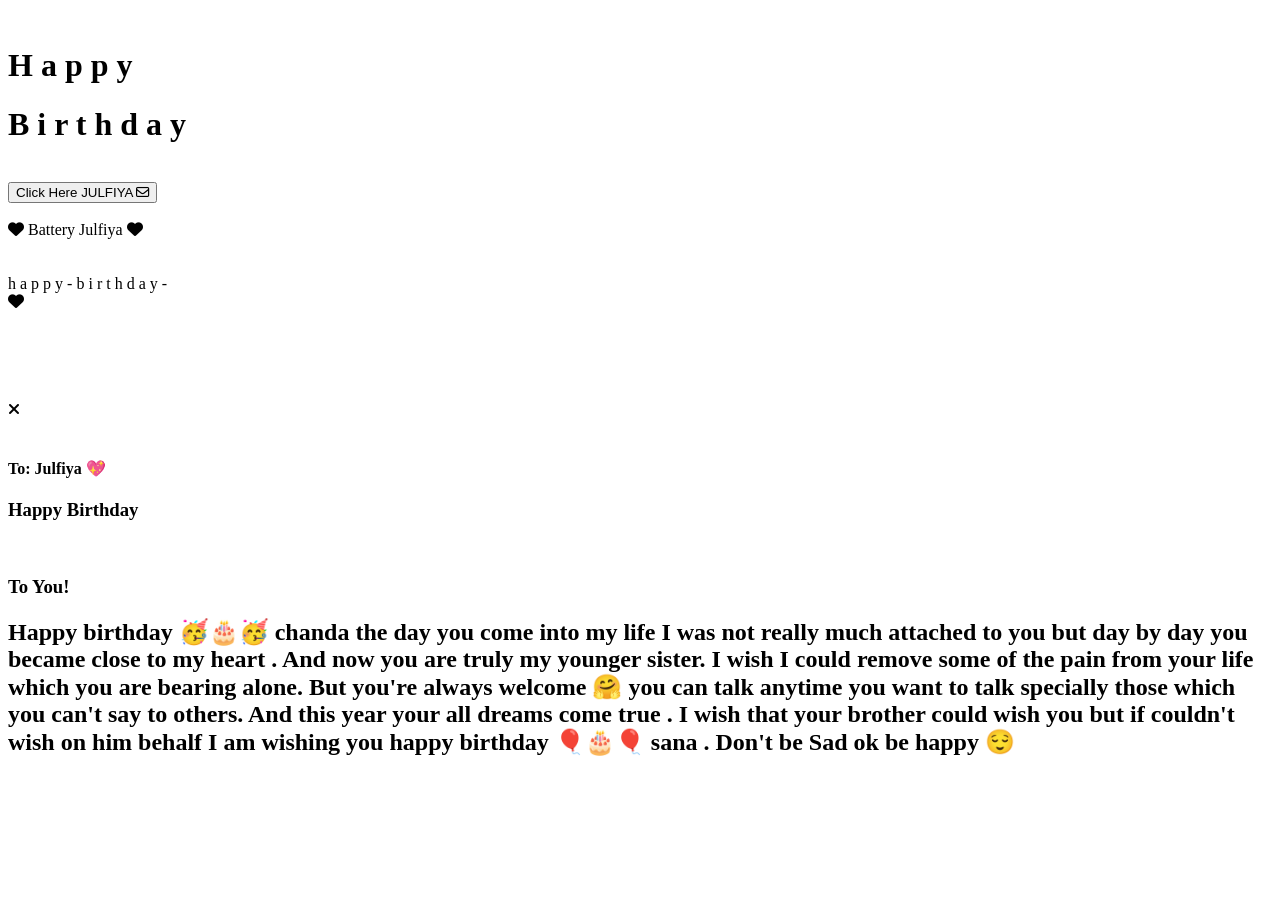
==== index.html @ 65e4c52f "Create index.html" ====
<!DOCTYPE html>
<html lang="en">

<head>
    <meta charset="UTF-8">
    <meta name="viewport" content="width=device-width, initial-scale=1.0">
    <meta name="title" content="Happy Birthday Website 2.0 | Aoudumber Bade">
    <meta name="github" content="https://github.com/Aoudumber-Bade">
    <title>ZOYA Birthday</title>
    <link rel="stylesheet" href="style.css">
    <link rel="stylesheet" href="https://cdnjs.cloudflare.com/ajax/libs/font-awesome/6.5.1/css/all.min.css"
        integrity="sha512-DTOQO9RWCH3ppGqcWaEA1BIZOC6xxalwEsw9c2QQeAIftl+Vegovlnee1c9QX4TctnWMn13TZye+giMm8e2LwA=="
        crossorigin="anonymous" referrerpolicy="no-referrer" />
    <link
        href="https://fonts.googleapis.com/css2?family=Dancing+Script:wght@500;700&family=Poppins:wght@400;600&display=swap"
        rel="stylesheet">
    <script src="https://code.jquery.com/jquery-3.7.1.min.js"
        integrity="sha256-/JqT3SQfawRcv/BIHPThkBvs0OEvtFFmqPF/lYI/Cxo=" crossorigin="anonymous"></script>
</head>

<body>
    <div id="wrapper">
        <div class="flag__birthday">
            <img src="./images/1.png" alt="" width="350" class="flag__left">
            <img src="./images/1.png" alt="" width="350" class="flag__right">
        </div>
        <div class="content">
            <div class="left">
                <div class="title">
                    <h1 class="happy">
                        <span style="--t: 4s;">H</span>
                        <span style="--t: 4.2s;">a</span>
                        <span style="--t: 4.4s;">p</span>
                        <span style="--t: 4.6s;">p</span>
                        <span style="--t: 4.8s;">y</span>
                    </h1>
                    <h1 class="birthday">
                        <span style="--t: 5s;">B</span>
                        <span style="--t: 5.2s;">i</span>
                        <span style="--t: 5.4s;">r</span>
                        <span style="--t: 5.6s;">t</span>
                        <span style="--t: 5.8s;">h</span>
                        <span style="--t: 6s;">d</span>
                        <span style="--t: 6.2s;">a</span>
                        <span style="--t: 6.4s;">y</span>
                    </h1>
                    <div class="hat">
                        <img src="./images/hat.png" alt="" width="130">
                    </div>
                </div>
                <div class="date__of__birth">
                    <span></span>
                </div>
                <div class="btn">
                    <button id="btn__letter">
                        <div class="mail">
                            Click Here JULFIYA
                            <i class="fa-regular fa-envelope"></i>
                        </div>
                    </button>

                </div>
            </div>
            <div class="right">
                <div class="box__account">
                    <div class="image">
                        <img src="./images/unnamed.png" alt="">
                    </div>
                    <div class="name">
                        <i class="fa-solid fa-heart"></i>
                        <span>Battery Julfiya</span>
                        <i class="fa-solid fa-heart"></i>
                    </div>
                    <div class="balloon_one">
                        <img width="100px" src="./images/balloon1.png" alt="">
                    </div>
                    <div class="balloon_two">
                        <img width="100px" src="./images/balloon2.png" alt="">
                    </div>
                </div>
                <div class="cricle">
                    <div class="text__cricle">
                        <span style="--i: 1;">h</span>
                        <span style="--i: 2;">a</span>
                        <span style="--i: 3;">p</span>
                        <span style="--i: 4;">p</span>
                        <span style="--i: 5;">y</span>
                        <span style="--i: 6;">-</span>
                        <span style="--i: 7;">b</span>
                        <span style="--i: 8;">i</span>
                        <span style="--i: 9;">r</span>
                        <span style="--i: 10;">t</span>
                        <span style="--i: 11;">h</span>
                        <span style="--i: 12;">d</span>
                        <span style="--i: 13;">a</span>
                        <span style="--i: 14;">y</span>
                        <span style="--i: 15;">-</span>
                    </div>
                    <i class="fa-solid fa-heart"></i>
                </div>
            </div>
        </div>
        <div class="decorate_star star1" style="--t: 15s;"></div>
        <div class="decorate_star star2" style="--t: 15.2s;"></div>
        <div class="decorate_star star3" style="--t: 15.4s;"></div>
        <div class="decorate_star star4" style="--t: 15.6s;"></div>
        <div class="decorate_star star5" style="--t: 15.8s;"></div>
        <div class="decorate_flower--one" style="--t: 15s;">
            <img width="20" src="./images/decorate_flower.png" alt="">
        </div>
        <div class="decorate_flower--two" style="--t: 15.3s;">
            <img width="20" src="./images/decorate_flower.png" alt="">
        </div>
        <div class="decorate_flower--three" style="--t: 15.6s;">
            <img width="20" src="./images/decorate_flower.png" alt="">
        </div>
        <div class="decorate_bottom">
            <img src="./images/decorate.png" alt="" width="100">
        </div>
        <div class="smiley__icon">
            <img src="./images/smiley_icon.png" alt="" width="100">
        </div>


        <div class="boxMail">
            <i class="fa-solid fa-xmark"></i>
            <div class="boxMail-container">
                <div class="card1">
                    <div class="userImg">
                        <img src="images/unnamed.png" alt="">
                    </div>
                    <h4 class="username">To: Julfiya 💖<span class="underline"></span></h4>

                    <h3>Happy Birthday</h3>
                    <div class="imageCute">
                        <img src="cute1.png" alt="">
                    </div>
                </div>
                <div class="card2">
                    <div class="card2-content">
                        <h3>To You!</h3>
                        <h2>Happy birthday 🥳🎂🥳 chanda the day you come into my life I was not really much attached to
                            you but day by day you became close to my heart . And now you are truly my younger sister. I
                            wish I could remove some of the pain from your life which you are bearing alone. But you're
                            always welcome 🤗 you can talk anytime you want to talk specially those which you can't say
                            to others. And this year your all dreams come true . I wish that your
                            brother could wish you but if couldn't wish on him behalf I am wishing you happy birthday
                            🎈🎂🎈 sana . Don't be Sad ok be happy 😌
                        </h2>

                        <div class="imageCute2">
                            <img src="cute2.png" alt="">
                        </div>
                    </div>
                </div>
            </div>
        </div>
    </div>

</body>
<script>
    let datetxt = "27 May";
    let datatxtletter = " Happy birthday to you.💕";
    let titleLetter = "To you";
    let charArrDate = datetxt.split('');
    let charArrDateLetter = datatxtletter.split('');
    let charArrTitle = titleLetter.split('');
    let currentIndex = 0;
    let currentIndexLetter = 0;
    let currentIndexTitle = 0;
    let date__of__birth = document.querySelector(".date__of__birth span");
    let text__letter = document.querySelector(".text__letter p");
    setTimeout(function () {
        timeDatetxt = setInterval(function () {
            if (currentIndex < charArrDate.length) {
                date__of__birth.textContent += charArrDate[currentIndex];
                currentIndex++;
            }
            else {
                let i = document.createElement("i");
                i.className = "fa-solid fa-star"
                document.querySelector(".date__of__birth").prepend(i)
                document.querySelector(".date__of__birth").appendChild(i.cloneNode(true))
                clearInterval(timeDatetxt)
            }
        }, 100)
    }, 12000)

    var intervalContent;
    var intervalTitle;
    $("#btn__letter").on("click", function () {
        $(".box__letter").slideDown()
        setTimeout(function () {
            $(".letter__border").slideDown();
        }, 1000)
        setTimeout(function () {
            intervalTitle = setInterval(function () {
                if (currentIndexTitle < charArrTitle.length) {
                    document.querySelector(".title__letter").textContent += charArrTitle[currentIndexTitle];
                    let i = document.createElement("i");
                    i.className = "fa-solid fa-heart"
                    document.querySelector(".title__letter").appendChild(i)
                    currentIndexTitle++;
                }
                else {
                    clearInterval(intervalTitle)
                }
            }, 100)
        }, 2000)
        setTimeout(function () {
            document.querySelector("#heart__letter").classList.add("animationOp");
            document.querySelector(".love__img").classList.add("animationOp");
            document.querySelector("#mewmew").classList.add("animationOp");
        }, 2800)
        setTimeout(function () {
            document.querySelectorAll(".heart").forEach((item) => {
                item.classList.add("animation")
            })
        }, 3500)
        setTimeout(function () {
            intervalContent = setInterval(function () {
                if (currentIndexLetter < charArrDateLetter.length) {
                    text__letter.textContent += charArrDateLetter[currentIndexLetter];
                    currentIndexLetter++;
                }
                else {
                    clearInterval(intervalContent)
                }
            }, 50)
        }, 6000)
    })
    $(".close").on("click", function () {
        clearInterval(intervalContent)
        document.querySelector(".title__letter").textContent = "";
        text__letter.textContent = "";
        currentIndexLetter = 0
        currentIndexTitle = 0
        document.querySelector("#heart__letter").classList.remove("animationOp");
        document.querySelector(".love__img").classList.remove("animationOp");
        document.querySelector("#mewmew").classList.remove("animationOp");
        document.querySelectorAll(".heart").forEach((item) => {
            item.classList.remove("animation")
        })
        $(".box__letter").slideUp();
        $(".letter__border").slideUp();
    })



    let mailBox = document.querySelector('.mail')
    let boxmail = document.querySelector('.boxMail')
    var close = document.querySelector('.fa-xmark')
    mailBox.onclick = function () {
        mailBox.classList.toggle('active')
        boxmail.classList.add('active')
    }

    close.addEventListener('click', function () {
        boxmail.classList.remove('active')
    })
</script>

</html>
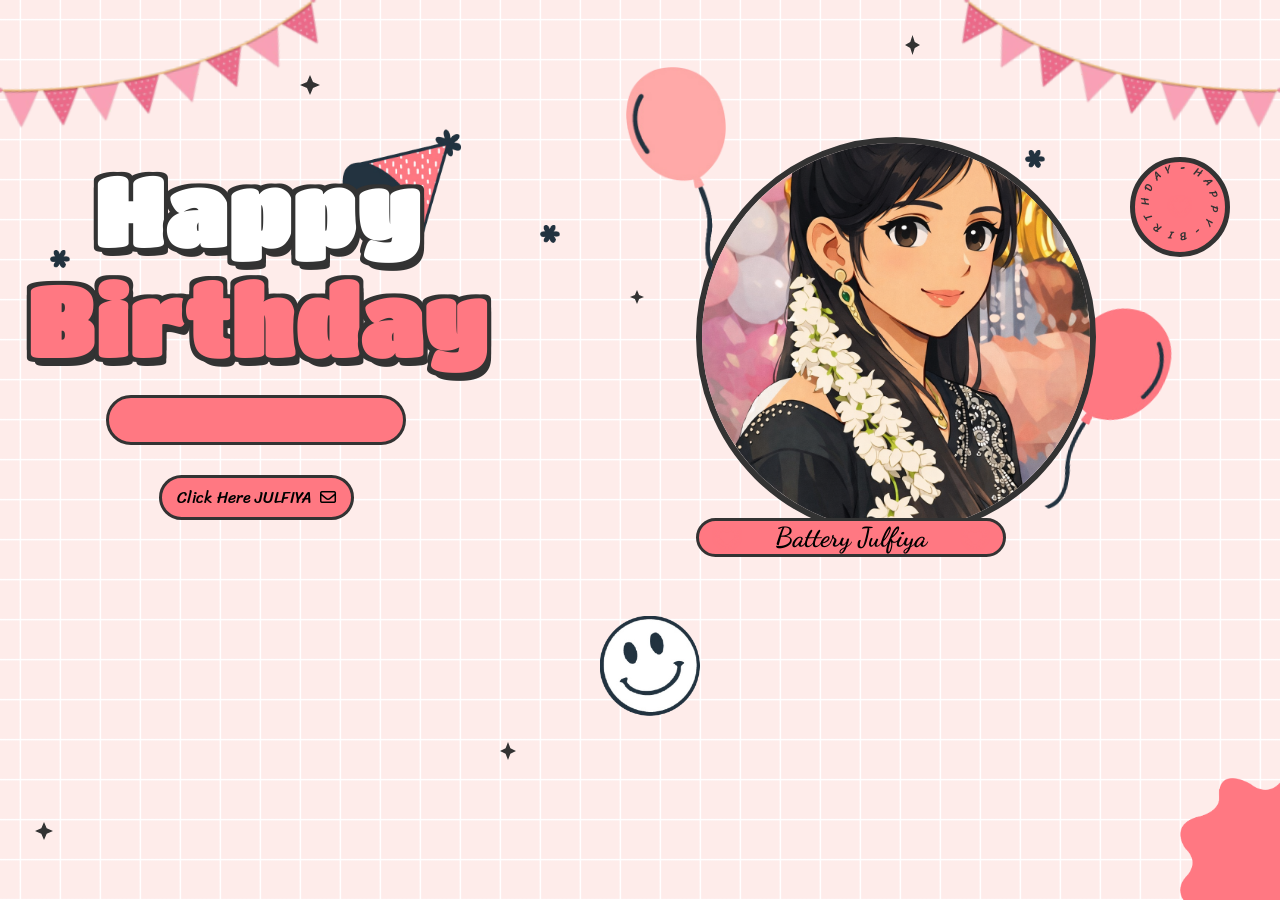
==== commit 0d73dcbf: "Update index.html" ====
--- a/index.html
+++ b/index.html
@@ -159,7 +159,7 @@
 
 </body>
 <script>
-    let datetxt = "27 May";
+    let datetxt = "1st june";
     let datatxtletter = " Happy birthday to you.💕";
     let titleLetter = "To you";
     let charArrDate = datetxt.split('');
--- a/style.css
+++ b/style.css
@@ -0,0 +1,1025 @@
+  @import url('https://fonts.googleapis.com/css2?family=Coiny&family=Titan+One&display=swap');
+@import url('https://fonts.googleapis.com/css2?family=Nerko+One&family=Sriracha&display=swap');
+@import url('https://fonts.googleapis.com/css2?family=Dancing+Script:wght@700&display=swap');
+*{
+    padding: 0;
+    margin: 0;
+    box-sizing: border-box;
+}
+:root{
+    --color-pink: #feecea;
+    --color-white: #fff;
+    --color-black: #333;
+    --color-text-pink: #FF7882;
+    --color-heart: #FF7882;
+    --color-bg-letter: #fff8e4;
+    --color-border: #DACCBF;
+}
+html{
+    height: 100%;
+}
+body {
+    position: relative;
+    font-size: 16px;
+    margin: 0;
+    padding: 0;
+    height: 100%;
+    background-image:linear-gradient(var(--color-pink), var(--color-pink));
+}
+#wrapper{
+    position: relative;
+    background-color: transparent;
+    background-image: linear-gradient(0deg, transparent 24%, rgba(255, 255, 255, 1) 25%, rgba(255, 255, 255, 1) 26%, transparent 27%, transparent 74%, rgba(255, 255, 255, 1) 75%, rgba(255, 255, 255, 1) 76%, transparent 77%, transparent), linear-gradient(90deg, transparent 24%, rgba(255, 255, 255, 1) 25%, rgba(255, 255, 255,1) 26%, transparent 27%, transparent 74%, rgba(255, 255, 255, 1) 75%, rgba(255, 255, 255, 1) 76%, transparent 77%, transparent);
+    height:100%;
+    background-size:80px 80px;
+    overflow: hidden;
+    z-index: 1;
+}
+.flag__birthday{
+    display: flex;
+    justify-content: space-between;
+    transform: translateY(-200px);
+    animation: translateYFlag 1.5s 2s forwards;
+}
+@keyframes translateYFlag{
+    to{
+        transform: translateY(-10px);
+    }
+}
+.flag__birthday .flag__left{
+    transform: rotate(-10deg) translate(-20px,30px);
+}
+.flag__birthday .flag__right{
+    transform: rotate(10deg) translate(20px,30px) scaleX(-1);
+}
+.content{
+    width: 100%;
+    position: relative;
+    display: flex;
+    padding-top: 3rem;
+}
+.content .left, .content .right{
+    position: relative;
+    display: flex;
+    flex-direction: column;
+    justify-content: center;
+    align-items: center;
+}
+.content .left{
+    width: 40%;
+}
+.content .right{
+    width: 60%;
+}
+.left .btn{
+    transform: scale(0);
+    animation: scaleCricle 2s 16s forwards ease-in-out;
+}
+#btn__letter{
+    position: relative;
+    margin-top: 30px;
+    background-color: var(--color-text-pink);
+    outline: none;
+    padding: 5px 15px;
+    font-size: 1rem;
+    border-radius: 50px;
+    border: 3px solid var(--color-black);
+    font-family: "Sriracha", cursive;
+    display: flex;
+    align-items: center;
+    justify-content: center;
+    cursor: pointer;
+    z-index: 2;
+    transform: scale(1);
+    transition: all .5s ease-in-out;
+}
+#btn__letter:active{
+    transform: scale(0.7);
+}
+#btn__letter i{
+    margin-left: 5px;
+}
+#btn__letter:hover{
+    border-color: var(--color-heart);
+    background-color: var(--color-heart);
+    color: #fff;
+    box-shadow: rgba(0, 0, 0, 0.24) 0px 3px 8px;
+}
+
+#btn__letter:hover i{
+    animation: rotateHeart 1s infinite linear;
+}
+@keyframes rotateHeart{
+    0%,50%, 100%{
+        transform: rotate(0deg);
+    }
+    25%{
+        transform: rotate(12deg);
+    }
+    75%{
+        transform: rotate(-12deg);
+    }
+}
+.title{
+    position: relative;
+    width: 100%;
+    display: flex;
+    justify-content: center;
+    font-family: "Titan One", sans-serif;
+    font-size: 3rem;
+    flex-direction: column;
+    perspective: 1000px;
+}
+.title .happy, .title .birthday{
+    position: relative;
+    text-shadow: 4px 4px var(--color-black), 
+                -4px 4px var(--color-black), 
+                4px -4px var(--color-black), 
+                -4px -4px var(--color-black), 
+                4px 8px 0 var(--color-black);
+    font-weight: bold;
+    display: flex;
+    justify-content: center;
+}
+.title .happy{
+    color: var(--color-white);
+}
+.title .happy span, .title .birthday span{
+    transform: translateY(50px);
+    opacity: 0;
+    visibility: hidden;
+    animation: txtTranslateY .5s var(--t) forwards;
+}
+@keyframes txtTranslateY{
+    100%{
+        transform: translateY(0);
+        opacity: 1;
+        visibility: visible;
+    }
+}
+.title .birthday{
+    color: var(--color-text-pink);
+}
+
+.title .hat{
+    position: absolute;
+    right: 45px;
+    top: -350px;
+    transform: rotate(-40deg);
+    z-index: -1;
+    animation: topHat 4s 7s forwards ease;
+}
+@keyframes topHat{
+    20%, 30%{
+        top: -30px;
+        transform-origin: left;
+        transform: rotate(-40deg);
+    }
+    35%, 100%{
+        top: -30px;
+        transform: rotate(0deg);
+    }
+}
+.date__of__birth, .name{
+    display: flex;
+    justify-content:space-around;
+    align-items: center;
+    background-color: var(--color-text-pink);
+    border-radius: 50px;
+    margin-top: 20px;
+    font-family: "Sriracha", cursive;
+    
+}
+.date__of__birth{
+    border: 3px solid var(--color-black);
+    position: relative;
+    transform: translateY(-100px);
+    z-index: -1;
+    opacity: 0;
+    visibility: hidden;
+    width: 0px;
+    animation: dateOfBirth 5s 9s forwards;
+}
+@keyframes dateOfBirth{
+    20%,40%{
+        width: 0px;
+        height: 0;
+        transform: translateY(0px);
+        opacity: 1;
+        visibility: visible;
+    }
+    45%{
+        transform: translateY(0px);
+        opacity: 1;
+        visibility: visible;
+        width: 300px;
+        height: 0px;
+    }
+    50%,100%{
+        transform: translateY(0px);
+        opacity: 1;
+        visibility: visible;
+        width: 300px;
+        height: 50px;
+    }
+}
+.name{
+    position: absolute;
+    padding: 0px 20px;
+    bottom: -20px;
+    border: 3px solid var(--color-black);
+    font-family: 'Dancing Script', cursive;
+}
+.date__of__birth span, .name span{
+    font-weight: bold;
+    margin: 0px 40px;
+}
+.date__of__birth span{
+    font-size: 1.2rem;
+}
+.name span{
+    font-size: 1.7rem;
+}
+.right .box__account{
+    position: relative;
+    transform: translateY(700px);
+    animation: topBoxImage 8s 7s forwards ease-in;
+}
+@keyframes topBoxImage{
+    to{
+        transform: translateY(0);
+    }
+}
+.content .right .image{
+    position: relative;
+    width: 400px;
+    height: 400px;
+    border-radius: 50%;
+    overflow: hidden;
+    display: flex;
+    align-items: center;
+    border: 6px solid var(--color-black);
+}
+.content .right .image img{
+    width: 100%;
+    object-fit: cover;
+
+}
+.cricle{
+    position: absolute;
+    top: 20px;
+    right: 50px;
+    display: flex;
+    justify-content: center;
+    align-items: center;
+    transform: scale(0);
+    animation: scaleCricle 3s 15s forwards ease-in-out;
+}
+@keyframes scaleCricle {
+    0%{
+        transform: scale(0);
+    }
+    10%{
+        transform: scale(1.3);
+    }
+    20%{
+        transform: scale(0.7);
+    }
+    30%,100%{
+        transform: scale(1);
+    }
+
+}
+.text__cricle{
+    width: 100px;
+    height: 100px;
+    background-color: var(--color-text-pink);
+    border-radius: 50%;
+    border: 5px solid var(--color-black);
+    display: flex;
+    justify-content: center;
+    align-items: center;
+    animation: rotateCricle 5s linear infinite;
+}
+@keyframes rotateCricle{
+    to{
+        transform: rotate(360deg);
+    }
+}
+.text__cricle span{
+    top: 0%;
+    left: 50%;
+    position: absolute;
+    color: var(--color-black);
+    transform: rotate(calc(var(--i) * 24deg));
+    transform-origin: 0 45px;
+    font-family: "Sriracha", cursive;
+    text-transform: uppercase;
+    font-size: 0.7rem;
+}
+.fa-heart{
+    color: var(--color-heart);
+    filter: drop-shadow(0 0 3px var(--color-heart));
+    animation: scaleHeart 1s infinite linear;
+}
+.cricle .fa-heart{
+    position: absolute;
+    transform: scale(0.85);
+}
+@keyframes scaleHeart{
+    50%{
+        transform: scale(1.2);
+    }
+}
+.right .balloon_one{
+    position: absolute;
+    top: -70px;
+    left: -70px;
+    animation: balloon1 2s infinite linear;
+}
+@keyframes balloon1{
+    0%, 50%,100%{
+        transform-origin: bottom right;
+        transform: rotate(0deg);
+    }
+    25%{
+        transform-origin: bottom right;
+        transform: rotate(3deg);
+    }
+    75%{
+        transform-origin: bottom right;
+        transform: rotate(-3deg);
+    }
+}
+.right .balloon_two{
+    position: absolute;
+    top: 170px;
+    right: -65px;
+    z-index: -1;
+    transform: rotate(10deg);
+    animation: balloon2 2s infinite linear;
+}
+@keyframes balloon2 {
+    0%,50%,100%{
+        transform-origin: bottom left;
+        transform: rotate(10deg);
+    }
+    25%{
+        transform-origin: bottom left;
+        transform: rotate(7deg);
+    }
+    75%{
+        transform-origin: bottom left;
+        transform: rotate(13deg);
+    }
+}
+
+.decorate_star{
+    position: absolute;
+    transform: scale(0);
+    background-color: var(--color-black);
+    clip-path: polygon(0 50%, 35% 35%, 50% 0, 65% 35%, 100% 50%, 65% 65%, 50% 100%, 35% 65%);
+    animation: scaleCricle 3s var(--t) forwards, 
+            scaleStar 2s 16s infinite ease-in-out;
+}
+.decorate_star.star1{
+    width: 20px;
+    height: 20px;
+    top: 75px;
+    left: 300px;
+}
+.decorate_star.star2{
+    width: 15px;
+    height: 20px;
+    top: 35px;
+    right: 360px;
+}
+.decorate_star.star3{
+    width: 14px;
+    height: 14px;
+    top: 290px;
+    left: 630px;
+}
+.decorate_star.star4{
+    width: 18px;
+    height: 18px;
+    bottom: 60px;
+    left: 35px;
+}
+.decorate_star.star5{
+    width: 16px;
+    height: 18px;
+    bottom: 140px;
+    left: 500px;
+}
+@keyframes scaleStar {
+    25%{
+        transform: scale(0.8);
+    }
+    50%{
+        transform: scale(1.1);
+    }
+}
+.decorate_bottom{
+    position: absolute;
+    right: 0;
+    bottom: -10px;
+}
+.decorate_flower--one{
+    position: absolute;
+    top: 250px;
+    left: 50px;
+    transform: scale(0);
+    animation: scaleCricle 3s var(--t) forwards ease-in-out;
+}
+.decorate_flower--two{
+    position: absolute;
+    top: 225px;
+    left: 540px;
+    transform: scale(0);
+    animation: scaleCricle 3s var(--t) forwards ease-in-out;
+}
+.decorate_flower--three{
+    position: absolute;
+    top: 150px;
+    right: 235px;
+    transform: scale(0);
+    animation: scaleCricle 3s var(--t) forwards ease-in-out;
+}
+.smiley__icon{
+    position: absolute;
+    bottom: 180px;
+    left: 600px;
+    transform: scale(0);
+    animation: scaleCricle 3s 15s forwards ease-in-out;
+}
+
+
+.box__letter{
+    position: fixed;
+    top: 0;
+    left: 0;
+    background-color: rgba(0,0,0,.5);
+    width: 100%;
+    height: 100%;
+    z-index: 10;
+    display: none;
+}
+.box__letter .letter__border{
+    position: absolute;
+    width: 55vw;
+    height: 450px;
+    background-color: var(--color-white);
+    border-radius: 27px;
+    padding: 17px;
+    box-shadow: rgba(0, 0, 0, 0.24) 0px 3px 8px;
+    top: 50%;
+    left: 50%;
+    transform: translate(-50%,-50%);
+    display: none;
+}
+.letter__border .close{
+    position: absolute;
+    right: -10px;
+    top: -10px;
+    width: 30px;
+    height: 30px;
+    background-color: var(--color-white);
+    border-radius: 50%;
+    display: flex;
+    justify-content: center;
+    align-items: center;
+    box-shadow: rgba(99, 99, 99, 0.2) 0px 2px 8px 0px;
+    cursor: pointer;
+}
+.letter__border .letter{
+    width: 100%;
+    height: 100%;
+    background-color: var(--color-bg-letter);
+    border-radius: 10px;
+    padding-top: 15px;
+}
+.letter__border .letter .title__letter{
+    text-align: center;
+    font-family: 'Dancing Script', cursive;
+    font-weight: bold;
+    font-size: 2.4rem;
+}
+.title__letter .fa-solid{
+    margin-left: 5px;
+    font-size: 1.3rem;
+}
+.letter__border .letter .content__letter{
+    position: relative;
+    width: 100%;
+    height: 100%;
+    display: flex;
+    padding-top: 1.5rem;
+    padding-bottom: 70px;
+}
+.letter__border .letter .content__letter .left{
+    position: relative;
+    width: 50%;
+    height: 100%;
+    padding: 1.7rem;
+    border-right: 3px solid var(--color-border);
+}
+.content__letter .left #heart__letter{
+    opacity: 0;
+    width: 100%;
+}
+#heart__letter.animationOp{
+    animation: opacityHeart 1s 1s forwards;
+}
+@keyframes opacityHeart{
+    to{
+        opacity: 1;
+    }
+}
+.content__letter .left .heart{
+    position: absolute;
+    opacity: 0;
+}
+.content__letter .left .heart.animation{
+    animation: scaleHeartLetter 1s var(--t) infinite ease-in-out;
+}
+@keyframes scaleHeartLetter{
+    0%{
+        opacity: 1;
+        transform: scale(0);
+    }
+    10%{
+        opacity: 1;
+        transform: scale(1.3);
+    }
+    20%{
+        opacity: 1;
+        transform: scale(0.7);
+    }
+    30%,100%{
+        opacity: 1;
+        transform: scale(1);
+    }
+    
+}
+.content__letter .left .heart_1{
+    top: 90px;
+    left: 30px;
+}
+.content__letter .left .heart_2{
+    top: 20px;
+    right: 70px;
+}
+.content__letter .left .heart_3{
+    bottom: 50px;
+    left: 145px;
+}
+.content__letter .left .heart_4{
+    top: 140px;
+    right: 35px;
+}
+.content__letter .right{
+    position: relative;
+    width: 50%;
+}
+.content__letter .right .love__img{
+    opacity: 0;
+    position: absolute;
+    right: 20px;
+    top: -100px;
+}
+.love__img.animationOp{
+    animation: opacityHeart 1s 1s forwards;
+}
+.content__letter .right .text__letter{
+    margin-top: 60px;
+    padding: 20px 15px 10px 15px;
+    font-family: 'Dancing Script', cursive;
+    font-size: 1.3rem;
+}
+.content__letter .right #mewmew{
+    position: absolute;
+    bottom: 0;
+    right: 0;
+    opacity: 0;
+}
+#mewmew.animationOp{
+    animation: opacityHeart 1s 1s forwards;
+}
+
+
+#copy {
+    position: fixed;
+    bottom: 12px;
+    left: 50%;
+    transform: translateX(-50%);
+    font-size: 1rem;
+}
+
+#copy a {
+    text-decoration: none;
+    color: #191919d7;
+}
+
+#copy p {
+    color: #4275ff;
+    text-align: center;
+    font-weight: 700;
+    cursor: pointer;
+}
+
+
+
+@media screen and (max-width: 658px)   {
+
+    .flag__birthday .flag__left {
+        transform: rotate(-10deg) translate(-119px,3px);
+    }
+
+    .flag__birthday .flag__right {
+        transform: rotate(10deg) translate(-106px,39px) scaleX(-1);
+    }
+
+    .content {
+        width: 100%;
+        position: relative;
+        display: flex;
+        flex-direction: column;
+        justify-content: center;
+        gap: 25px;
+        align-items: center;
+        padding-top: 2rem;
+    }
+
+    .title {
+        position: relative;
+        width: 100%;
+        display: flex;
+        justify-content: center;
+        font-family: "Titan One", sans-serif;
+        font-size: 1.5rem;
+        letter-spacing: 8px;
+        flex-direction: column;
+        perspective: 1000px;
+    }
+
+    #btn__letter {
+        position: relative;
+        margin-top: 17px;
+        width: 209px;
+        background-color: var(--color-text-pink);
+        outline: none;
+        padding: 6px 4px;
+        font-size: 1rem;
+        border-radius: 50px;
+        border: 3px solid var(--color-black);
+        font-family: "Sriracha", cursive;
+        display: flex;
+        align-items: center;
+        justify-content: center;
+        cursor: pointer;
+        z-index: 2;
+        /* transform: scale(1); */
+        transition: all .5s ease-in-out;
+    }
+
+    .cricle {
+        position: absolute;
+        top: 10px;
+        right: -54px;
+        display: flex;
+        justify-content: center;
+        align-items: center;
+        transform: scale(0);
+        animation: scaleCricle 3s 15s forwards ease-in-out;
+    }
+
+    .title .hat {
+        position: absolute;
+        right: -98px;
+        top: -51px !important;
+        transform: rotate(-40deg);
+        z-index: -1;
+        animation: topHat 4s 7s forwards ease;
+    }
+
+    .box__letter .letter__border {
+        position: absolute;
+        width: 90vw;
+        height: 315px;
+        background-color: var(--color-white);
+        border-radius: 27px;
+        padding: 17px;
+        box-shadow: rgba(0, 0, 0, 0.24) 0px 3px 8px;
+        top: 50%;
+        left: 50%;
+        transform: translate(-50%,-50%);
+        display: none;
+    }
+
+    .letter__border .letter {
+        width: 100%;
+        height: 100%;
+        background-color: var(--color-bg-letter);
+        border-radius: 10px;
+        padding-top: 15px;
+    }
+
+    .letter__border .letter .title__letter {
+        text-align: center;
+        font-family: 'Dancing Script', cursive;
+        font-weight: bold;
+        font-size: 1.4rem;
+    }
+
+    .letter__border .letter .content__letter {
+        position: relative;
+        width: 100%;
+        height: 100%;
+        display: flex;
+        padding-top: .7rem;
+        padding-bottom: 70px;
+    }
+
+    .content__letter .right .text__letter {
+        margin-top: -14px;
+        padding: 20px 15px 10px 15px;
+        font-family: 'Dancing Script', cursive;
+        font-size: .8rem;
+    }
+
+    .content__letter .right .love__img {
+        opacity: 0;
+        position: absolute;
+        right: 126px;
+        top: 167px;
+    }
+
+    .love__img img {
+ 
+            width: 84px;
+
+    }
+
+    .content .right .image {
+        position: relative;
+        width: 200px;
+        height: 200px;
+        border-radius: 50%;
+        overflow: hidden;
+        display: flex;
+        align-items: center;
+        border: 6px solid var(--color-black);
+    }
+
+    .name {
+        position: absolute;
+        padding: 0px 3px;
+        bottom: -6px;
+        border: 3px solid var(--color-black);
+    }
+
+    .name span {
+        font-size: 1rem;
+    }
+
+    .right .balloon_one {
+        position: absolute;
+        top: 10px;
+        left: -77px;
+        animation: balloon1 2s infinite linear;
+    }
+
+    .right .balloon_one img{
+        width: 76px !important;
+    }
+
+
+}
+
+
+
+
+
+
+
+.boxMail{
+    position: fixed;
+    background: rgb(0, 0, 0, 0.8);
+    width: 100%;
+    height: 100%;
+    opacity: 0;
+    top: 0;
+    display: flex;
+    justify-content: center;
+    align-items: center;
+    transform: scale(0.3);
+    visibility: hidden;
+    transition: all 0.5s;
+    z-index: 100000000;
+}
+.boxMail.active{
+    opacity: 1;
+    visibility: visible;
+    transform: scale(1);
+}
+.boxMail .boxMail-container{
+    position: absolute;
+    width: 750px;
+    height: 500px;
+    display: flex;
+    margin: 0;
+    transform: scale(0.9);
+    -webkit-perspective: 2000px;
+    perspective: 2000px;
+    transition: all 0.5s;
+}
+.boxMail .boxMail-container:hover{
+    transform: rotate(-5deg);
+    filter: drop-shadow(0 0 10px #FF7882);
+}
+.boxMail .boxMail-container:hover .card1{
+    transform: translate(-187px, -250px) rotateY(-140deg);
+}
+.boxMail .boxMail-container .card1,
+.boxMail .boxMail-container .card2{
+    position: absolute;
+    width: 100%;
+    height: 100%;
+    top: 50%;
+    left: 50%;
+    transform: translate(-50%, -50%);
+    border: 1px solid black;
+}
+.boxMail .boxMail-container .card1 {
+    position: absolute;
+    width: 50%;
+    height: 100%;
+    background: linear-gradient(to right, #FF7882, #FF7882 63%);
+    color: white;
+    display: flex;
+    justify-content: center;
+    align-items: center;
+    flex-direction: column;
+}
+.boxMail-container .card1{
+    z-index: 1;
+    -webkit-transform-style: preserve-3d;
+    transform-style: preserve-3d;
+    transform-origin: left;
+    transition: all 1s ease-in-out;
+}
+.boxMail .boxMail-container .card1 .userImg{
+    position: relative;
+    width: 80px;
+    height: 80px;
+    background-color: white;
+    border-radius: 50%;
+    overflow: hidden;
+    border: 2px solid white;
+    cursor: pointer;
+    margin-bottom: 20px;
+}
+.boxMail .boxMail-container .card1 .userImg img{
+    position: absolute;
+    object-fit: cover;
+    width: calc(100%);
+    height: calc(100%);
+}
+.boxMail .boxMail-container .card1 h3{
+    font-family: 'Dancing Script', cursive;
+    font-size: 40px;
+    text-transform: uppercase;
+    width: 80%;
+    text-align: center;
+    line-height: 1.5;
+    letter-spacing: 5px;
+    transform: rotate(-5deg);
+    text-shadow: 0 0 5px white,
+                0 0 10px white;
+}
+.boxMail .boxMail-container .card2{
+    position: relative;
+    width: 50%;
+    height: 100%;
+    background: linear-gradient(to right, #e0e0e0, #ffffff 30%);
+    -webkit-transform-style: preserve-3d;
+    transform-style: preserve-3d;
+    transform-origin: left;
+    transition: all 1s;
+}
+.boxMail .boxMail-container .card2 .card2-content {
+    width: 100%;
+    height: 100%;
+    position: relative;
+    background-color: #FF7882;
+    transition: all 1s;
+    overflow: hidden;
+    font-family: "Inter", serif;
+    color: #fff;
+}
+.boxMail .boxMail-container:hover .card2-content{
+    transform: translate(20px, 20px);
+    box-shadow: -1px -1px 5px rgb(0, 0, 0, 0.4);
+}
+.boxMail .boxMail-container .card2 h3{
+    font-family: 'Dancing Script', cursive;
+    padding: 20px 0px 10px 60px;
+    opacity: 0;
+    visibility: hidden;
+    font-size: 25px;
+    text-shadow: 0 0 8px #FF7882;
+}
+.boxMail .boxMail-container .card2:hover h3{
+    animation: texth3 3s forwards;
+    animation-delay: 2s;
+    transition: 1s;
+}
+@keyframes texth3{
+    0%{
+        opacity: 1;
+        visibility: visible;
+        padding: 20px 0px 10px 60px;
+    }
+    100%{
+        opacity: 1;
+        visibility: visible;
+        padding: 20px 0px 10px 152px; 
+    }
+}
+.boxMail .boxMail-container .card2 h2{
+    font-family: 'Dancing Script', cursive;
+    padding: 0px 20px;
+    text-indent: 20px;
+    font-size: 22px;
+    opacity: 0;
+}
+.boxMail .boxMail-container .card2:hover h2{
+    animation: texth2 2s forwards;
+    animation-delay: 4s;
+    transition: 1s;
+}
+@keyframes texth2{
+    0%{
+        opacity: 0;
+    }
+    100%{
+        opacity: 1;
+    }
+}
+.boxMail .boxMail-container .card2 .card2-content .imageCute2{
+    position: absolute;
+    top: 5px;
+    left: 20px;
+    opacity: 0;
+    transition: 1s;
+}
+.boxMail .boxMail-container .card2 .card2-content:hover .imageCute2{
+    animation: cute3 1s linear infinite,
+                cute4 3s 2s forwards;
+    animation-delay: 2s;
+    transition: 1s;
+}
+@keyframes cute3{
+    0%{
+        opacity: 1;
+        transform: rotate(0deg);
+    }
+    25%{
+        opacity: 1;
+        transform: rotate(5deg);
+    }
+    50%{
+        opacity: 1;
+        transform: rotate(0deg);
+    }
+    75%{
+        opacity: 1;
+        transform: rotate(-5deg);
+    }
+    100%{
+        opacity: 1;
+        transform: rotate(0deg);
+    }
+}
+@keyframes cute4{
+    0%{
+        left: 20px;
+    }
+    100%{
+        left: 100px;
+    }
+}
+.boxMail .boxMail-container .card2 .card2-content .imageCute2 img{
+    width: 40px;
+}
+.boxMail .fa-xmark{
+    position: fixed;
+    top: 0;
+    right: 0;
+    font-size: 30px;
+    padding: 10px 25px;
+    cursor: pointer;
+    color: white;
+    z-index: 10000000000000000;
+}
